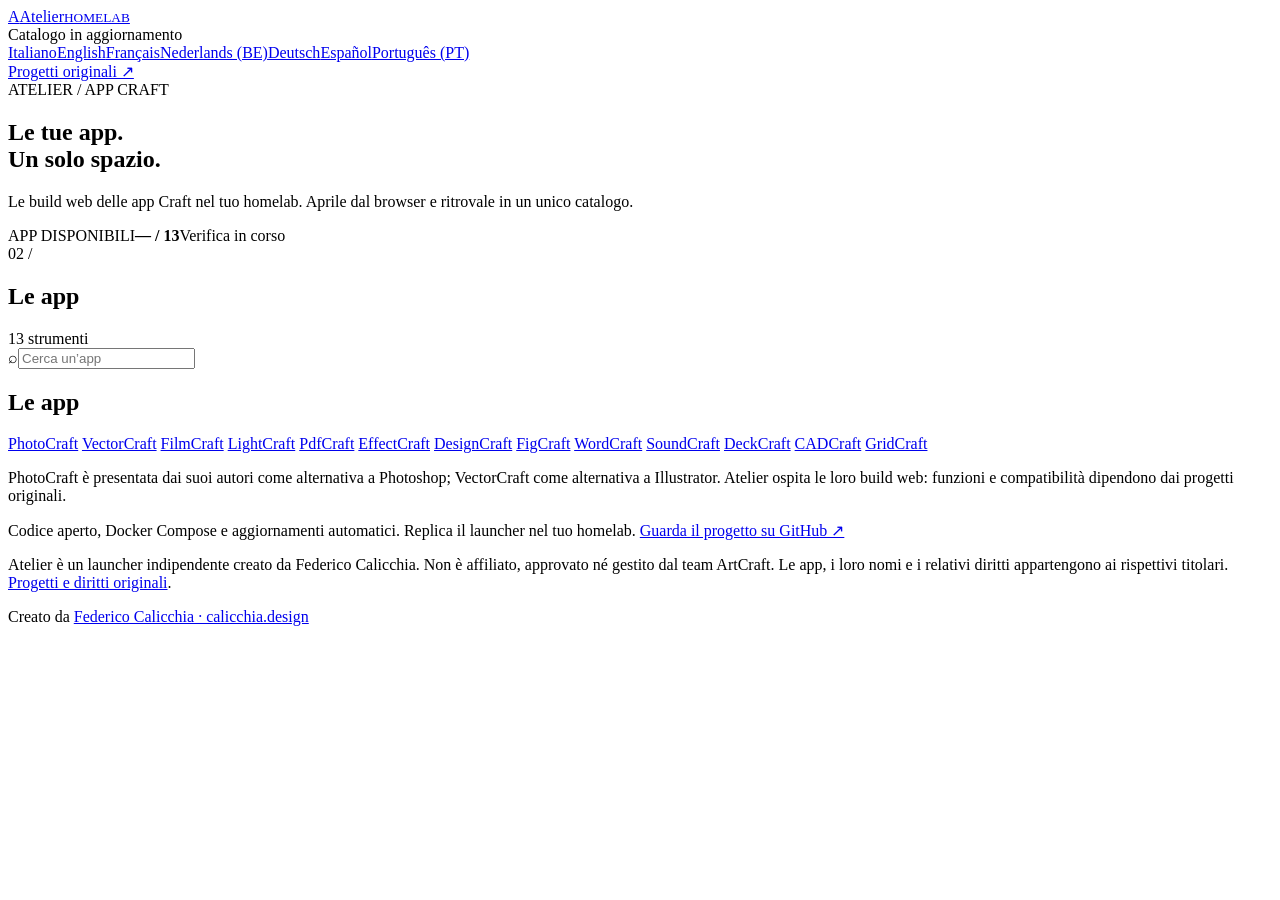
==== web/index.html @ cdb2e68f "Launch public multilingual Atelier homelab" ====
<!doctype html>
<html lang="it">
<head>
  <meta charset="utf-8"><meta name="viewport" content="width=device-width, initial-scale=1">
  <meta name="theme-color" content="#111216">
  <meta name="description" content="Launcher indipendente per le build web delle app Craft: installazione self-hosted, aggiornamenti automatici e accesso da ChromeOS e Android.">
  <link rel="canonical" href="https://atelier.federico.im/">
  <link rel="alternate" hreflang="it" href="https://atelier.federico.im/">
  <link rel="alternate" hreflang="en" href="https://atelier.federico.im/en/">
  <link rel="alternate" hreflang="fr" href="https://atelier.federico.im/fr/">
  <link rel="alternate" hreflang="nl-BE" href="https://atelier.federico.im/nl-be/">
  <link rel="alternate" hreflang="de" href="https://atelier.federico.im/de/">
  <link rel="alternate" hreflang="es" href="https://atelier.federico.im/es/">
  <link rel="alternate" hreflang="pt-PT" href="https://atelier.federico.im/pt-pt/">
  <link rel="alternate" hreflang="x-default" href="https://atelier.federico.im/">
  <meta property="og:type" content="website"><meta property="og:title" content="Atelier — app creative web nel tuo homelab">
  <meta property="og:description" content="Launcher indipendente per le build web delle app Craft: installazione self-hosted, aggiornamenti automatici e accesso da ChromeOS e Android."><meta property="og:url" content="https://atelier.federico.im/">
  <link rel="manifest" href="/manifest.webmanifest"><link rel="icon" href="/icon.svg" type="image/svg+xml">
  <link rel="stylesheet" href="/style.css?v=9929bc346a4f">
  <title>Atelier — app creative web nel tuo homelab</title>
</head>
<body data-locale="it">
  <header class="site-header"><div class="header-inner">
    <a href="/" class="brand" aria-label="Atelier, pagina iniziale"><span class="brand-icon">A</span><span>Atelier<small>HOMELAB</small></span></a>
    <div class="header-links"><span class="header-status"><i></i><span id="header-count">Catalogo in aggiornamento</span></span><nav class="language-list" aria-label="Language / Lingua"><a href="/" lang="it" hreflang="it" aria-current="page">Italiano</a><a href="/en/" lang="en" hreflang="en">English</a><a href="/fr/" lang="fr" hreflang="fr">Français</a><a href="/nl-be/" lang="nl-BE" hreflang="nl-BE">Nederlands (BE)</a><a href="/de/" lang="de" hreflang="de">Deutsch</a><a href="/es/" lang="es" hreflang="es">Español</a><a href="/pt-pt/" lang="pt-PT" hreflang="pt-PT">Português (PT)</a></nav><a class="official-link" href="https://getartcraft.com/apps" target="_blank" rel="noopener noreferrer">Progetti originali ↗</a></div>
  </div></header>
  <main class="page">
    <section class="intro" aria-labelledby="page-title"><div><span class="eyebrow">ATELIER / APP CRAFT</span><h1 id="page-title">Le tue app.<br><span class="accent">Un solo spazio.</span></h1><p>Le build web delle app Craft nel tuo homelab. Aprile dal browser e ritrovale in un unico catalogo.</p></div><div class="summary" aria-label="APP DISPONIBILI"><span class="summary-label">APP DISPONIBILI</span><strong id="ready-count">—<span> / 13</span></strong><span class="summary-update" id="last-updated">Verifica in corso</span></div></section>
    <section class="catalog" aria-labelledby="catalog-title"><div class="section-line"><span class="section-index">02 /</span><h2 id="catalog-title">Le app</h2><span id="catalog-count">13 strumenti</span></div>
      <div class="toolbar"><div class="filters" id="filters" role="group" aria-label="Le app"></div><label class="search"><span aria-hidden="true">⌕</span><input id="search" type="search" placeholder="Cerca un’app" aria-label="Cerca un’app"></label></div>
      <div class="app-grid" id="apps" aria-live="polite"></div><p class="empty" id="empty" hidden>Nessuna app trovata.</p>
      <div class="static-catalog"><h2>Le app</h2><p><a href="https://github.com/storytold/photocraft" target="_blank" rel="noopener noreferrer">PhotoCraft</a> <a href="https://github.com/storytold/vectorcraft" target="_blank" rel="noopener noreferrer">VectorCraft</a> <a href="https://github.com/storytold/filmcraft" target="_blank" rel="noopener noreferrer">FilmCraft</a> <a href="https://github.com/storytold/lightcraft" target="_blank" rel="noopener noreferrer">LightCraft</a> <a href="https://github.com/storytold/pdfcraft" target="_blank" rel="noopener noreferrer">PdfCraft</a> <a href="https://github.com/storytold/effectcraft" target="_blank" rel="noopener noreferrer">EffectCraft</a> <a href="https://github.com/storytold/designcraft" target="_blank" rel="noopener noreferrer">DesignCraft</a> <a href="https://github.com/storytold/figcraft" target="_blank" rel="noopener noreferrer">FigCraft</a> <a href="https://github.com/storytold/wordcraft" target="_blank" rel="noopener noreferrer">WordCraft</a> <a href="https://github.com/storytold/soundcraft" target="_blank" rel="noopener noreferrer">SoundCraft</a> <a href="https://github.com/storytold/deckcraft" target="_blank" rel="noopener noreferrer">DeckCraft</a> <a href="https://github.com/storytold/cadcraft" target="_blank" rel="noopener noreferrer">CADCraft</a> <a href="https://github.com/storytold/gridcraft" target="_blank" rel="noopener noreferrer">GridCraft</a></p></div>
    </section>
    <section class="seo-note"><p>PhotoCraft è presentata dai suoi autori come alternativa a Photoshop; VectorCraft come alternativa a Illustrator. Atelier ospita le loro build web: funzioni e compatibilità dipendono dai progetti originali.</p><p>Codice aperto, Docker Compose e aggiornamenti automatici. Replica il launcher nel tuo homelab. <a href="https://github.com/Federicokalik/atelier-homelab">Guarda il progetto su GitHub ↗</a></p></section>
    <footer><p>Atelier è un launcher indipendente creato da Federico Calicchia. Non è affiliato, approvato né gestito dal team ArtCraft. Le app, i loro nomi e i relativi diritti appartengono ai rispettivi titolari. <a href="https://getartcraft.com/apps" target="_blank" rel="noopener noreferrer">Progetti e diritti originali</a>.</p><p>Creato da <a href="https://calicchia.design" target="_blank" rel="noopener noreferrer">Federico Calicchia · calicchia.design</a></p></footer>
  </main>
  <script data-cfasync="false" src="/i18n.js?v=e7a70e7dcd0a"></script><script data-cfasync="false" src="/app.js?v=1a8ff6375e74" defer></script>
</body></html>
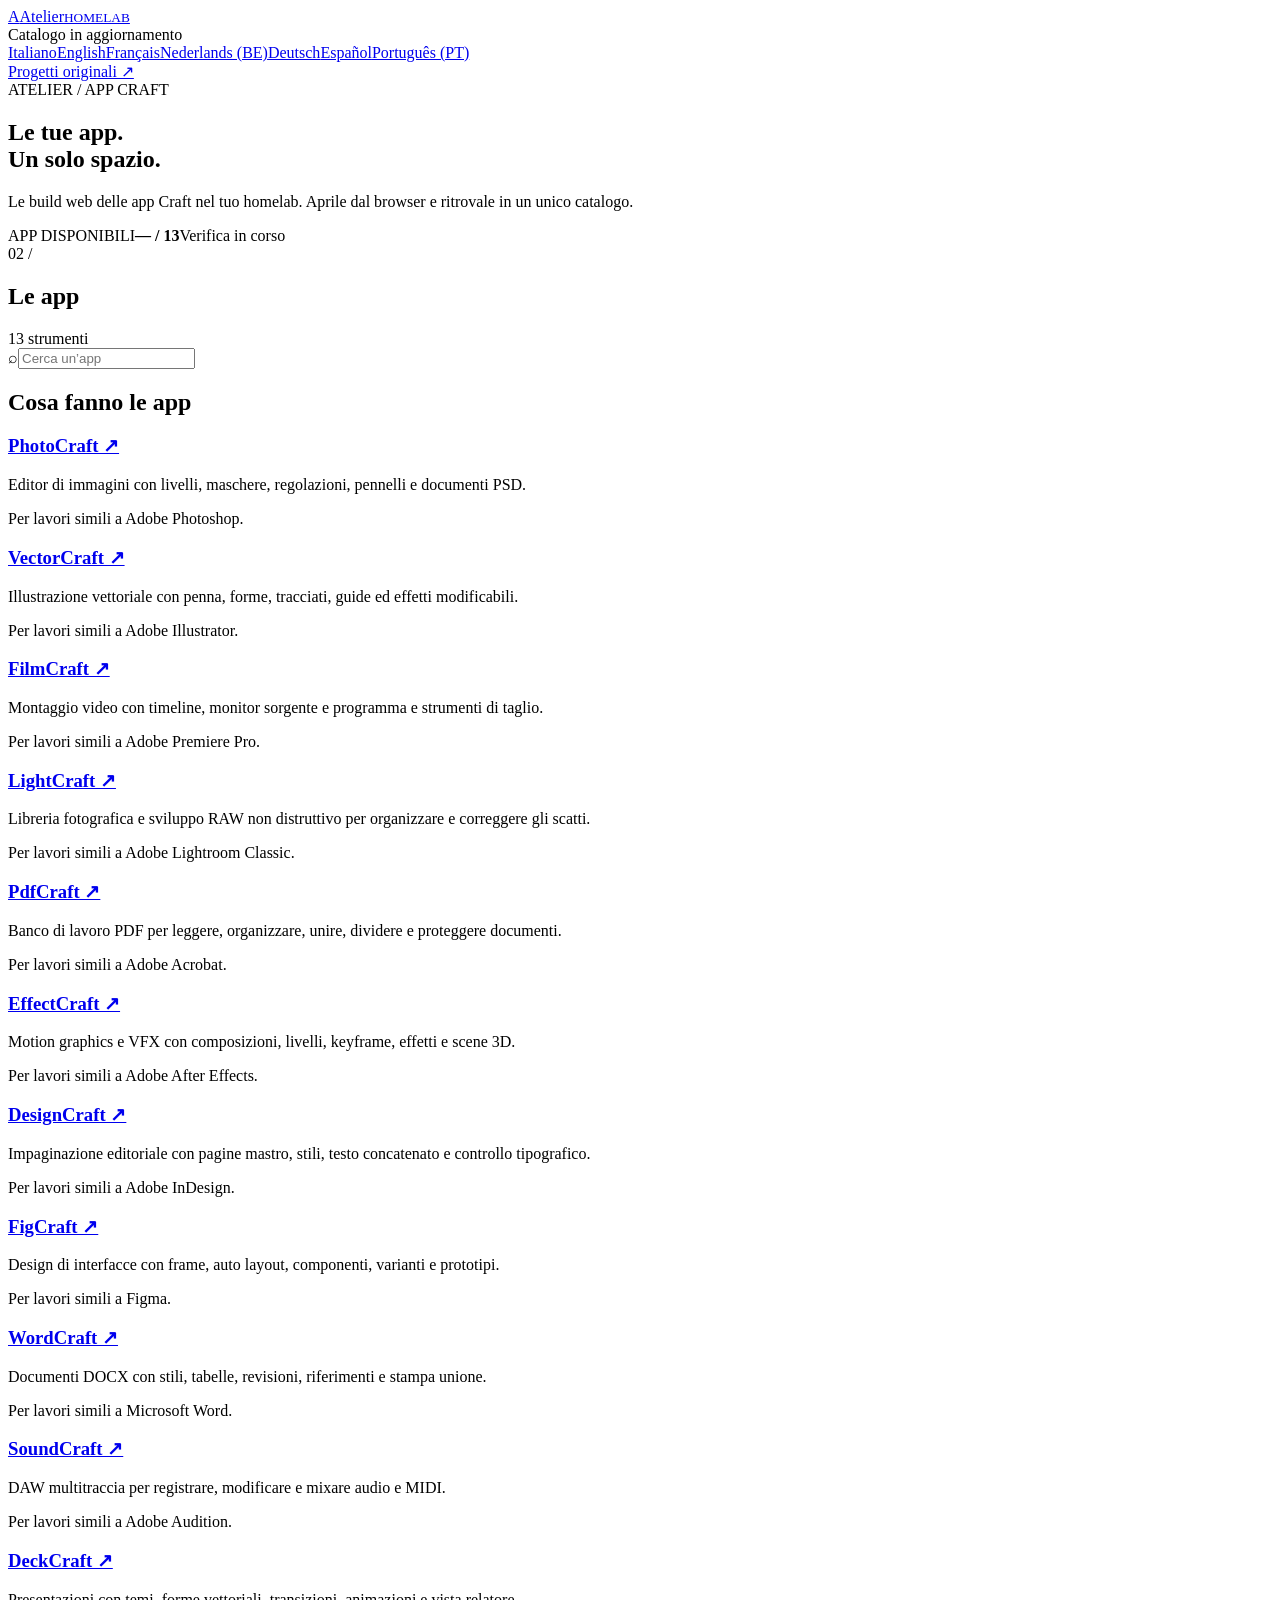
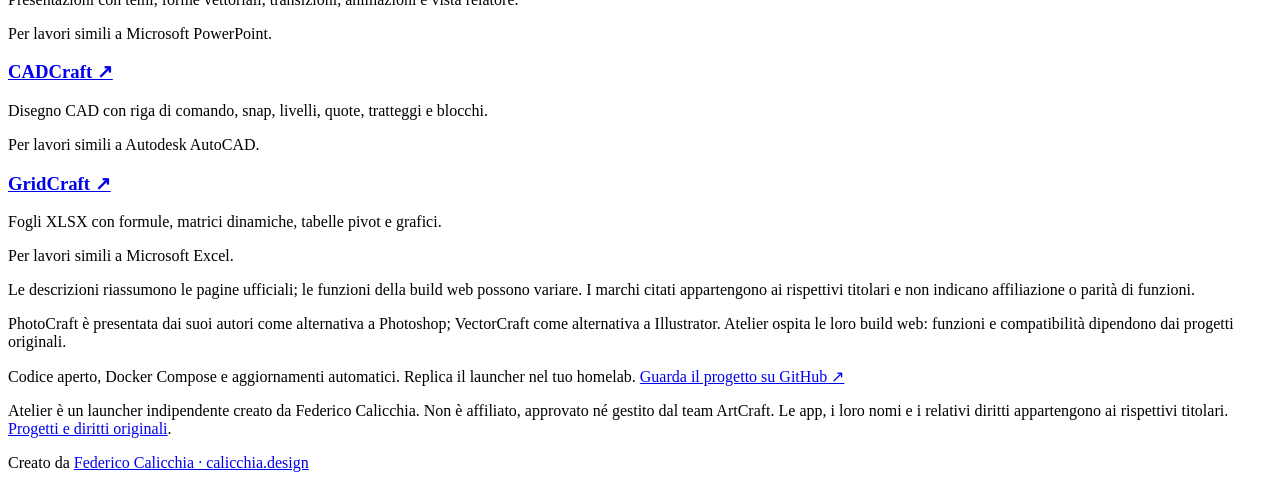
==== commit 5918fcb8: "Expand app descriptions and show update progress" ====
--- a/web/index.html
+++ b/web/index.html
@@ -16,7 +16,7 @@
   <meta property="og:type" content="website"><meta property="og:title" content="Atelier — app creative web nel tuo homelab">
   <meta property="og:description" content="Launcher indipendente per le build web delle app Craft: installazione self-hosted, aggiornamenti automatici e accesso da ChromeOS e Android."><meta property="og:url" content="https://atelier.federico.im/">
   <link rel="manifest" href="/manifest.webmanifest"><link rel="icon" href="/icon.svg" type="image/svg+xml">
-  <link rel="stylesheet" href="/style.css?v=9929bc346a4f">
+  <link rel="stylesheet" href="/style.css?v=f300c6158a9e">
   <title>Atelier — app creative web nel tuo homelab</title>
 </head>
 <body data-locale="it">
@@ -29,10 +29,10 @@
     <section class="catalog" aria-labelledby="catalog-title"><div class="section-line"><span class="section-index">02 /</span><h2 id="catalog-title">Le app</h2><span id="catalog-count">13 strumenti</span></div>
       <div class="toolbar"><div class="filters" id="filters" role="group" aria-label="Le app"></div><label class="search"><span aria-hidden="true">⌕</span><input id="search" type="search" placeholder="Cerca un’app" aria-label="Cerca un’app"></label></div>
       <div class="app-grid" id="apps" aria-live="polite"></div><p class="empty" id="empty" hidden>Nessuna app trovata.</p>
-      <div class="static-catalog"><h2>Le app</h2><p><a href="https://github.com/storytold/photocraft" target="_blank" rel="noopener noreferrer">PhotoCraft</a> <a href="https://github.com/storytold/vectorcraft" target="_blank" rel="noopener noreferrer">VectorCraft</a> <a href="https://github.com/storytold/filmcraft" target="_blank" rel="noopener noreferrer">FilmCraft</a> <a href="https://github.com/storytold/lightcraft" target="_blank" rel="noopener noreferrer">LightCraft</a> <a href="https://github.com/storytold/pdfcraft" target="_blank" rel="noopener noreferrer">PdfCraft</a> <a href="https://github.com/storytold/effectcraft" target="_blank" rel="noopener noreferrer">EffectCraft</a> <a href="https://github.com/storytold/designcraft" target="_blank" rel="noopener noreferrer">DesignCraft</a> <a href="https://github.com/storytold/figcraft" target="_blank" rel="noopener noreferrer">FigCraft</a> <a href="https://github.com/storytold/wordcraft" target="_blank" rel="noopener noreferrer">WordCraft</a> <a href="https://github.com/storytold/soundcraft" target="_blank" rel="noopener noreferrer">SoundCraft</a> <a href="https://github.com/storytold/deckcraft" target="_blank" rel="noopener noreferrer">DeckCraft</a> <a href="https://github.com/storytold/cadcraft" target="_blank" rel="noopener noreferrer">CADCraft</a> <a href="https://github.com/storytold/gridcraft" target="_blank" rel="noopener noreferrer">GridCraft</a></p></div>
+      <div class="static-catalog"><h2>Cosa fanno le app</h2><div class="guide-grid"><article><h3><a href="https://getartcraft.com/apps/photocraft" target="_blank" rel="noopener noreferrer">PhotoCraft ↗</a></h3><p>Editor di immagini con livelli, maschere, regolazioni, pennelli e documenti PSD.</p><span>Per lavori simili a Adobe Photoshop.</span></article><article><h3><a href="https://getartcraft.com/apps/vectorcraft" target="_blank" rel="noopener noreferrer">VectorCraft ↗</a></h3><p>Illustrazione vettoriale con penna, forme, tracciati, guide ed effetti modificabili.</p><span>Per lavori simili a Adobe Illustrator.</span></article><article><h3><a href="https://getartcraft.com/apps/filmcraft" target="_blank" rel="noopener noreferrer">FilmCraft ↗</a></h3><p>Montaggio video con timeline, monitor sorgente e programma e strumenti di taglio.</p><span>Per lavori simili a Adobe Premiere Pro.</span></article><article><h3><a href="https://getartcraft.com/apps/lightcraft" target="_blank" rel="noopener noreferrer">LightCraft ↗</a></h3><p>Libreria fotografica e sviluppo RAW non distruttivo per organizzare e correggere gli scatti.</p><span>Per lavori simili a Adobe Lightroom Classic.</span></article><article><h3><a href="https://getartcraft.com/apps/pdfcraft" target="_blank" rel="noopener noreferrer">PdfCraft ↗</a></h3><p>Banco di lavoro PDF per leggere, organizzare, unire, dividere e proteggere documenti.</p><span>Per lavori simili a Adobe Acrobat.</span></article><article><h3><a href="https://getartcraft.com/apps/effectcraft" target="_blank" rel="noopener noreferrer">EffectCraft ↗</a></h3><p>Motion graphics e VFX con composizioni, livelli, keyframe, effetti e scene 3D.</p><span>Per lavori simili a Adobe After Effects.</span></article><article><h3><a href="https://getartcraft.com/apps/designcraft" target="_blank" rel="noopener noreferrer">DesignCraft ↗</a></h3><p>Impaginazione editoriale con pagine mastro, stili, testo concatenato e controllo tipografico.</p><span>Per lavori simili a Adobe InDesign.</span></article><article><h3><a href="https://getartcraft.com/apps/figcraft" target="_blank" rel="noopener noreferrer">FigCraft ↗</a></h3><p>Design di interfacce con frame, auto layout, componenti, varianti e prototipi.</p><span>Per lavori simili a Figma.</span></article><article><h3><a href="https://getartcraft.com/apps/wordcraft" target="_blank" rel="noopener noreferrer">WordCraft ↗</a></h3><p>Documenti DOCX con stili, tabelle, revisioni, riferimenti e stampa unione.</p><span>Per lavori simili a Microsoft Word.</span></article><article><h3><a href="https://getartcraft.com/apps/soundcraft" target="_blank" rel="noopener noreferrer">SoundCraft ↗</a></h3><p>DAW multitraccia per registrare, modificare e mixare audio e MIDI.</p><span>Per lavori simili a Adobe Audition.</span></article><article><h3><a href="https://getartcraft.com/apps/deckcraft" target="_blank" rel="noopener noreferrer">DeckCraft ↗</a></h3><p>Presentazioni con temi, forme vettoriali, transizioni, animazioni e vista relatore.</p><span>Per lavori simili a Microsoft PowerPoint.</span></article><article><h3><a href="https://getartcraft.com/apps/cadcraft" target="_blank" rel="noopener noreferrer">CADCraft ↗</a></h3><p>Disegno CAD con riga di comando, snap, livelli, quote, tratteggi e blocchi.</p><span>Per lavori simili a Autodesk AutoCAD.</span></article><article><h3><a href="https://getartcraft.com/apps/gridcraft" target="_blank" rel="noopener noreferrer">GridCraft ↗</a></h3><p>Fogli XLSX con formule, matrici dinamiche, tabelle pivot e grafici.</p><span>Per lavori simili a Microsoft Excel.</span></article></div><p class="guide-note">Le descrizioni riassumono le pagine ufficiali; le funzioni della build web possono variare. I marchi citati appartengono ai rispettivi titolari e non indicano affiliazione o parità di funzioni.</p></div>
     </section>
     <section class="seo-note"><p>PhotoCraft è presentata dai suoi autori come alternativa a Photoshop; VectorCraft come alternativa a Illustrator. Atelier ospita le loro build web: funzioni e compatibilità dipendono dai progetti originali.</p><p>Codice aperto, Docker Compose e aggiornamenti automatici. Replica il launcher nel tuo homelab. <a href="https://github.com/Federicokalik/atelier-homelab">Guarda il progetto su GitHub ↗</a></p></section>
     <footer><p>Atelier è un launcher indipendente creato da Federico Calicchia. Non è affiliato, approvato né gestito dal team ArtCraft. Le app, i loro nomi e i relativi diritti appartengono ai rispettivi titolari. <a href="https://getartcraft.com/apps" target="_blank" rel="noopener noreferrer">Progetti e diritti originali</a>.</p><p>Creato da <a href="https://calicchia.design" target="_blank" rel="noopener noreferrer">Federico Calicchia · calicchia.design</a></p></footer>
   </main>
-  <script data-cfasync="false" src="/i18n.js?v=e7a70e7dcd0a"></script><script data-cfasync="false" src="/app.js?v=1a8ff6375e74" defer></script>
+  <script data-cfasync="false" src="/i18n.js?v=09e541565a9c"></script><script data-cfasync="false" src="/app.js?v=faafe9d5e806" defer></script>
 </body></html>
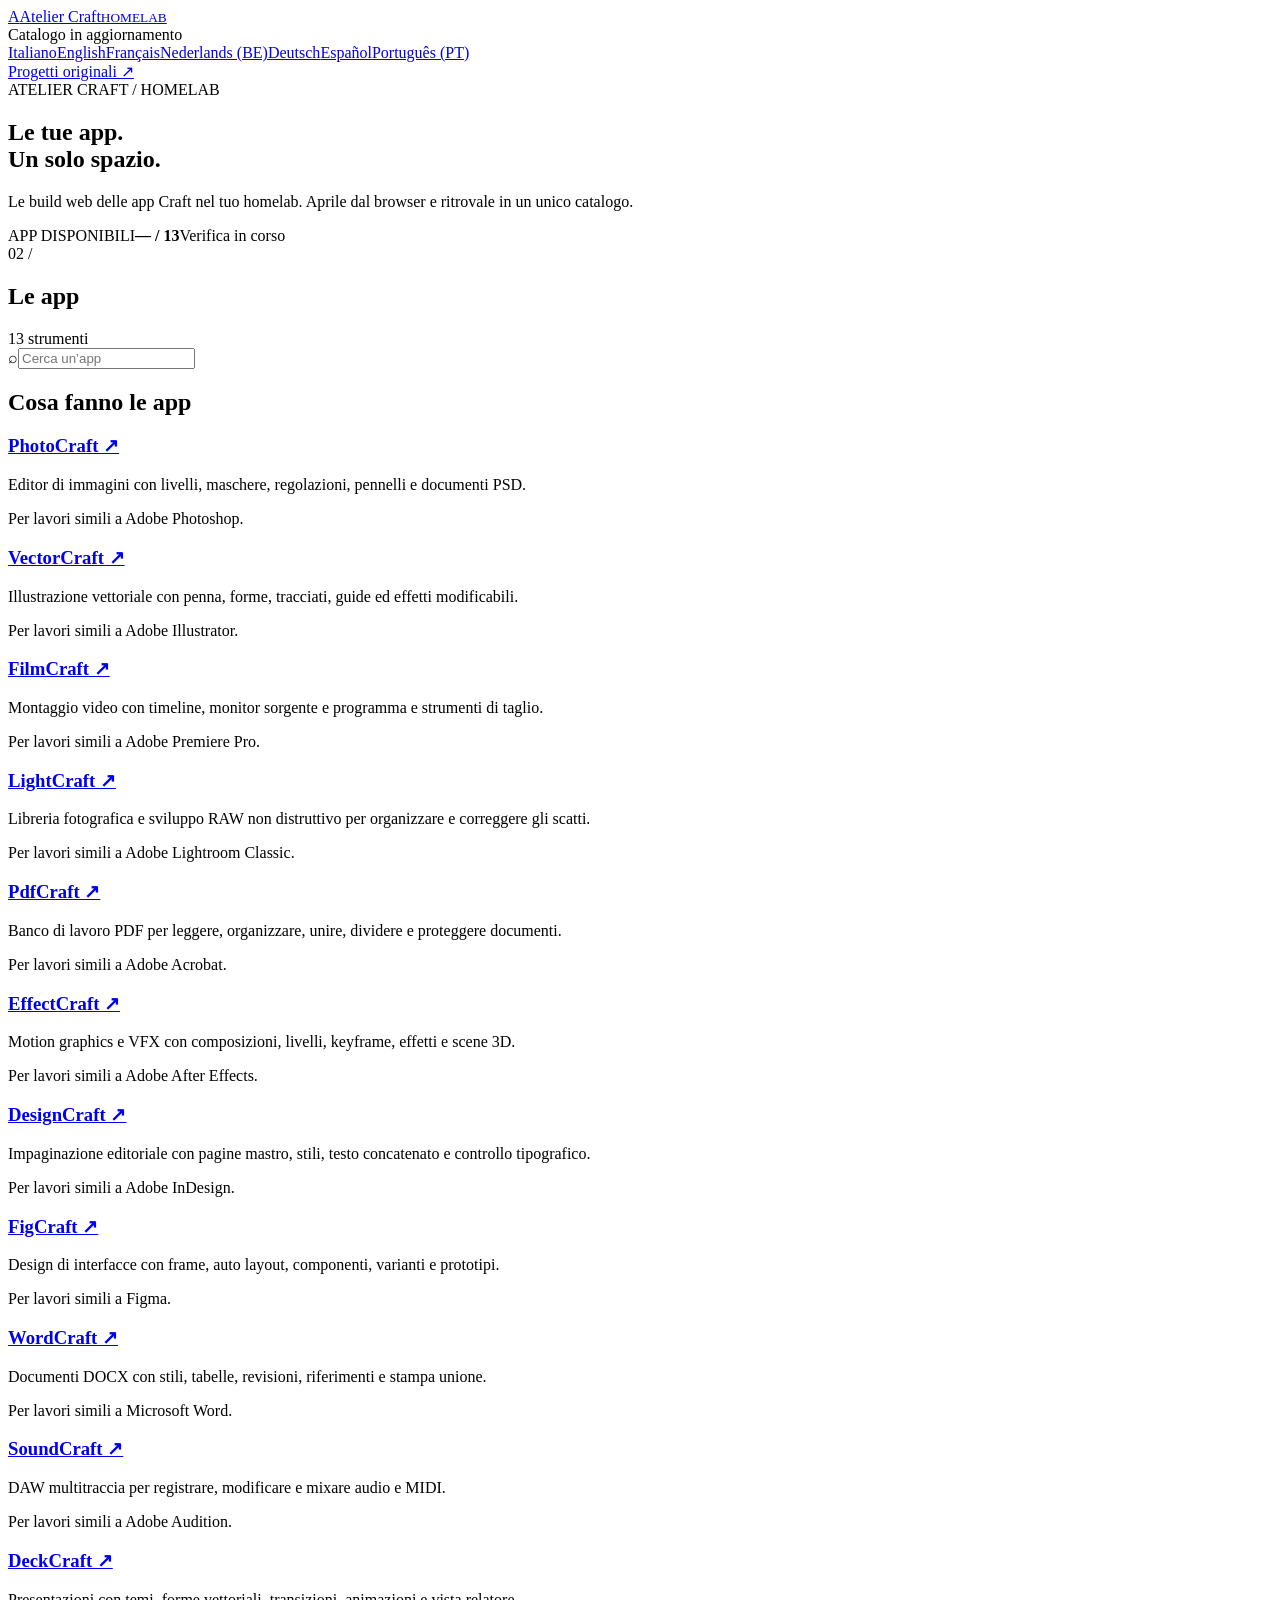
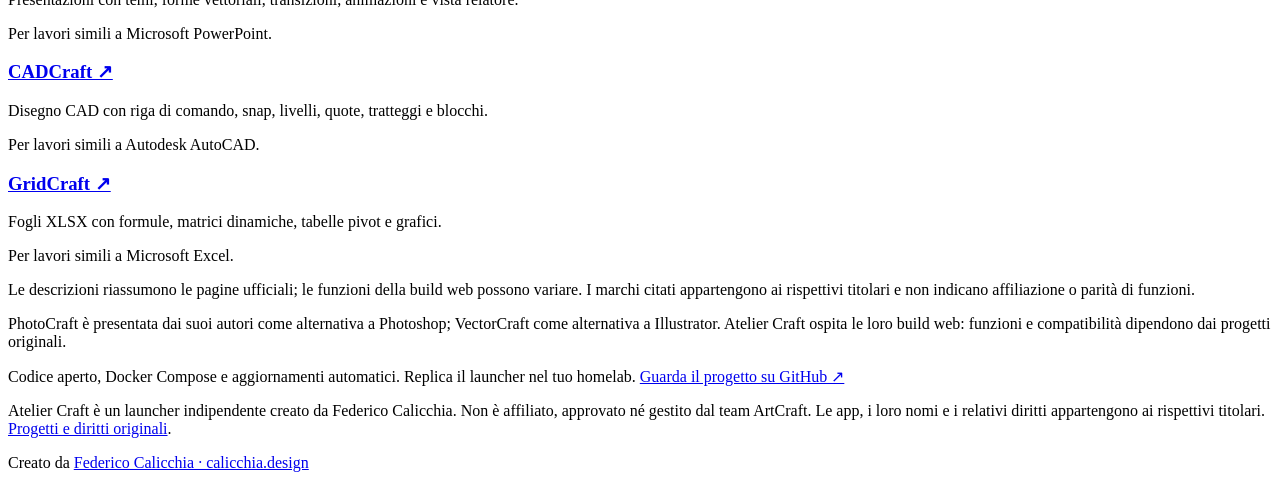
==== commit 963917ce: "Rename launcher to Atelier Craft and show live Rome check time" ====
--- a/web/index.html
+++ b/web/index.html
@@ -13,26 +13,33 @@
   <link rel="alternate" hreflang="es" href="https://atelier.federico.im/es/">
   <link rel="alternate" hreflang="pt-PT" href="https://atelier.federico.im/pt-pt/">
   <link rel="alternate" hreflang="x-default" href="https://atelier.federico.im/">
-  <meta property="og:type" content="website"><meta property="og:title" content="Atelier — app creative web nel tuo homelab">
+  <meta property="og:type" content="website"><meta property="og:title" content="Atelier Craft — app creative web nel tuo homelab">
   <meta property="og:description" content="Launcher indipendente per le build web delle app Craft: installazione self-hosted, aggiornamenti automatici e accesso da ChromeOS e Android."><meta property="og:url" content="https://atelier.federico.im/">
+  <meta property="og:locale" content="it_IT">
+  <meta property="og:image" content="https://atelier.federico.im/og-it.png?v=70c122e95ebd">
+  <meta property="og:image:type" content="image/png"><meta property="og:image:width" content="1200"><meta property="og:image:height" content="630">
+  <meta property="og:image:alt" content="Atelier Craft — app creative web nel tuo homelab">
+  <meta name="twitter:card" content="summary_large_image"><meta name="twitter:title" content="Atelier Craft — app creative web nel tuo homelab">
+  <meta name="twitter:description" content="Launcher indipendente per le build web delle app Craft: installazione self-hosted, aggiornamenti automatici e accesso da ChromeOS e Android."><meta name="twitter:image" content="https://atelier.federico.im/twitter-it.png?v=b1b9bf81b8da">
+  <meta name="twitter:image:alt" content="Atelier Craft — app creative web nel tuo homelab">
   <link rel="manifest" href="/manifest.webmanifest"><link rel="icon" href="/icon.svg" type="image/svg+xml">
-  <link rel="stylesheet" href="/style.css?v=f300c6158a9e">
-  <title>Atelier — app creative web nel tuo homelab</title>
+  <link rel="stylesheet" href="/style.css?v=e08f1636adef">
+  <title>Atelier Craft — app creative web nel tuo homelab</title>
 </head>
 <body data-locale="it">
   <header class="site-header"><div class="header-inner">
-    <a href="/" class="brand" aria-label="Atelier, pagina iniziale"><span class="brand-icon">A</span><span>Atelier<small>HOMELAB</small></span></a>
+    <a href="/" class="brand" aria-label="Atelier Craft, pagina iniziale"><span class="brand-icon">A</span><span>Atelier Craft<small>HOMELAB</small></span></a>
     <div class="header-links"><span class="header-status"><i></i><span id="header-count">Catalogo in aggiornamento</span></span><nav class="language-list" aria-label="Language / Lingua"><a href="/" lang="it" hreflang="it" aria-current="page">Italiano</a><a href="/en/" lang="en" hreflang="en">English</a><a href="/fr/" lang="fr" hreflang="fr">Français</a><a href="/nl-be/" lang="nl-BE" hreflang="nl-BE">Nederlands (BE)</a><a href="/de/" lang="de" hreflang="de">Deutsch</a><a href="/es/" lang="es" hreflang="es">Español</a><a href="/pt-pt/" lang="pt-PT" hreflang="pt-PT">Português (PT)</a></nav><a class="official-link" href="https://getartcraft.com/apps" target="_blank" rel="noopener noreferrer">Progetti originali ↗</a></div>
   </div></header>
   <main class="page">
-    <section class="intro" aria-labelledby="page-title"><div><span class="eyebrow">ATELIER / APP CRAFT</span><h1 id="page-title">Le tue app.<br><span class="accent">Un solo spazio.</span></h1><p>Le build web delle app Craft nel tuo homelab. Aprile dal browser e ritrovale in un unico catalogo.</p></div><div class="summary" aria-label="APP DISPONIBILI"><span class="summary-label">APP DISPONIBILI</span><strong id="ready-count">—<span> / 13</span></strong><span class="summary-update" id="last-updated">Verifica in corso</span></div></section>
+    <section class="intro" aria-labelledby="page-title"><div><span class="eyebrow">ATELIER CRAFT / HOMELAB</span><h1 id="page-title">Le tue app.<br><span class="accent">Un solo spazio.</span></h1><p>Le build web delle app Craft nel tuo homelab. Aprile dal browser e ritrovale in un unico catalogo.</p></div><div class="summary" aria-label="APP DISPONIBILI"><span class="summary-label">APP DISPONIBILI</span><strong id="ready-count">—<span> / 13</span></strong><span class="summary-update" id="last-updated">Verifica in corso</span></div></section>
     <section class="catalog" aria-labelledby="catalog-title"><div class="section-line"><span class="section-index">02 /</span><h2 id="catalog-title">Le app</h2><span id="catalog-count">13 strumenti</span></div>
       <div class="toolbar"><div class="filters" id="filters" role="group" aria-label="Le app"></div><label class="search"><span aria-hidden="true">⌕</span><input id="search" type="search" placeholder="Cerca un’app" aria-label="Cerca un’app"></label></div>
       <div class="app-grid" id="apps" aria-live="polite"></div><p class="empty" id="empty" hidden>Nessuna app trovata.</p>
       <div class="static-catalog"><h2>Cosa fanno le app</h2><div class="guide-grid"><article><h3><a href="https://getartcraft.com/apps/photocraft" target="_blank" rel="noopener noreferrer">PhotoCraft ↗</a></h3><p>Editor di immagini con livelli, maschere, regolazioni, pennelli e documenti PSD.</p><span>Per lavori simili a Adobe Photoshop.</span></article><article><h3><a href="https://getartcraft.com/apps/vectorcraft" target="_blank" rel="noopener noreferrer">VectorCraft ↗</a></h3><p>Illustrazione vettoriale con penna, forme, tracciati, guide ed effetti modificabili.</p><span>Per lavori simili a Adobe Illustrator.</span></article><article><h3><a href="https://getartcraft.com/apps/filmcraft" target="_blank" rel="noopener noreferrer">FilmCraft ↗</a></h3><p>Montaggio video con timeline, monitor sorgente e programma e strumenti di taglio.</p><span>Per lavori simili a Adobe Premiere Pro.</span></article><article><h3><a href="https://getartcraft.com/apps/lightcraft" target="_blank" rel="noopener noreferrer">LightCraft ↗</a></h3><p>Libreria fotografica e sviluppo RAW non distruttivo per organizzare e correggere gli scatti.</p><span>Per lavori simili a Adobe Lightroom Classic.</span></article><article><h3><a href="https://getartcraft.com/apps/pdfcraft" target="_blank" rel="noopener noreferrer">PdfCraft ↗</a></h3><p>Banco di lavoro PDF per leggere, organizzare, unire, dividere e proteggere documenti.</p><span>Per lavori simili a Adobe Acrobat.</span></article><article><h3><a href="https://getartcraft.com/apps/effectcraft" target="_blank" rel="noopener noreferrer">EffectCraft ↗</a></h3><p>Motion graphics e VFX con composizioni, livelli, keyframe, effetti e scene 3D.</p><span>Per lavori simili a Adobe After Effects.</span></article><article><h3><a href="https://getartcraft.com/apps/designcraft" target="_blank" rel="noopener noreferrer">DesignCraft ↗</a></h3><p>Impaginazione editoriale con pagine mastro, stili, testo concatenato e controllo tipografico.</p><span>Per lavori simili a Adobe InDesign.</span></article><article><h3><a href="https://getartcraft.com/apps/figcraft" target="_blank" rel="noopener noreferrer">FigCraft ↗</a></h3><p>Design di interfacce con frame, auto layout, componenti, varianti e prototipi.</p><span>Per lavori simili a Figma.</span></article><article><h3><a href="https://getartcraft.com/apps/wordcraft" target="_blank" rel="noopener noreferrer">WordCraft ↗</a></h3><p>Documenti DOCX con stili, tabelle, revisioni, riferimenti e stampa unione.</p><span>Per lavori simili a Microsoft Word.</span></article><article><h3><a href="https://getartcraft.com/apps/soundcraft" target="_blank" rel="noopener noreferrer">SoundCraft ↗</a></h3><p>DAW multitraccia per registrare, modificare e mixare audio e MIDI.</p><span>Per lavori simili a Adobe Audition.</span></article><article><h3><a href="https://getartcraft.com/apps/deckcraft" target="_blank" rel="noopener noreferrer">DeckCraft ↗</a></h3><p>Presentazioni con temi, forme vettoriali, transizioni, animazioni e vista relatore.</p><span>Per lavori simili a Microsoft PowerPoint.</span></article><article><h3><a href="https://getartcraft.com/apps/cadcraft" target="_blank" rel="noopener noreferrer">CADCraft ↗</a></h3><p>Disegno CAD con riga di comando, snap, livelli, quote, tratteggi e blocchi.</p><span>Per lavori simili a Autodesk AutoCAD.</span></article><article><h3><a href="https://getartcraft.com/apps/gridcraft" target="_blank" rel="noopener noreferrer">GridCraft ↗</a></h3><p>Fogli XLSX con formule, matrici dinamiche, tabelle pivot e grafici.</p><span>Per lavori simili a Microsoft Excel.</span></article></div><p class="guide-note">Le descrizioni riassumono le pagine ufficiali; le funzioni della build web possono variare. I marchi citati appartengono ai rispettivi titolari e non indicano affiliazione o parità di funzioni.</p></div>
     </section>
-    <section class="seo-note"><p>PhotoCraft è presentata dai suoi autori come alternativa a Photoshop; VectorCraft come alternativa a Illustrator. Atelier ospita le loro build web: funzioni e compatibilità dipendono dai progetti originali.</p><p>Codice aperto, Docker Compose e aggiornamenti automatici. Replica il launcher nel tuo homelab. <a href="https://github.com/Federicokalik/atelier-homelab">Guarda il progetto su GitHub ↗</a></p></section>
-    <footer><p>Atelier è un launcher indipendente creato da Federico Calicchia. Non è affiliato, approvato né gestito dal team ArtCraft. Le app, i loro nomi e i relativi diritti appartengono ai rispettivi titolari. <a href="https://getartcraft.com/apps" target="_blank" rel="noopener noreferrer">Progetti e diritti originali</a>.</p><p>Creato da <a href="https://calicchia.design" target="_blank" rel="noopener noreferrer">Federico Calicchia · calicchia.design</a></p></footer>
+    <section class="seo-note"><p>PhotoCraft è presentata dai suoi autori come alternativa a Photoshop; VectorCraft come alternativa a Illustrator. Atelier Craft ospita le loro build web: funzioni e compatibilità dipendono dai progetti originali.</p><p>Codice aperto, Docker Compose e aggiornamenti automatici. Replica il launcher nel tuo homelab. <a href="https://github.com/Federicokalik/atelier-craft">Guarda il progetto su GitHub ↗</a></p></section>
+    <footer><p>Atelier Craft è un launcher indipendente creato da Federico Calicchia. Non è affiliato, approvato né gestito dal team ArtCraft. Le app, i loro nomi e i relativi diritti appartengono ai rispettivi titolari. <a href="https://getartcraft.com/apps" target="_blank" rel="noopener noreferrer">Progetti e diritti originali</a>.</p><p>Creato da <a href="https://calicchia.design" target="_blank" rel="noopener noreferrer">Federico Calicchia · calicchia.design</a></p></footer>
   </main>
-  <script data-cfasync="false" src="/i18n.js?v=09e541565a9c"></script><script data-cfasync="false" src="/app.js?v=faafe9d5e806" defer></script>
+  <script data-cfasync="false" src="/i18n.js?v=6aba8c7e1eb2"></script><script data-cfasync="false" src="/app.js?v=9dd7c55bd6b1" defer></script>
 </body></html>
